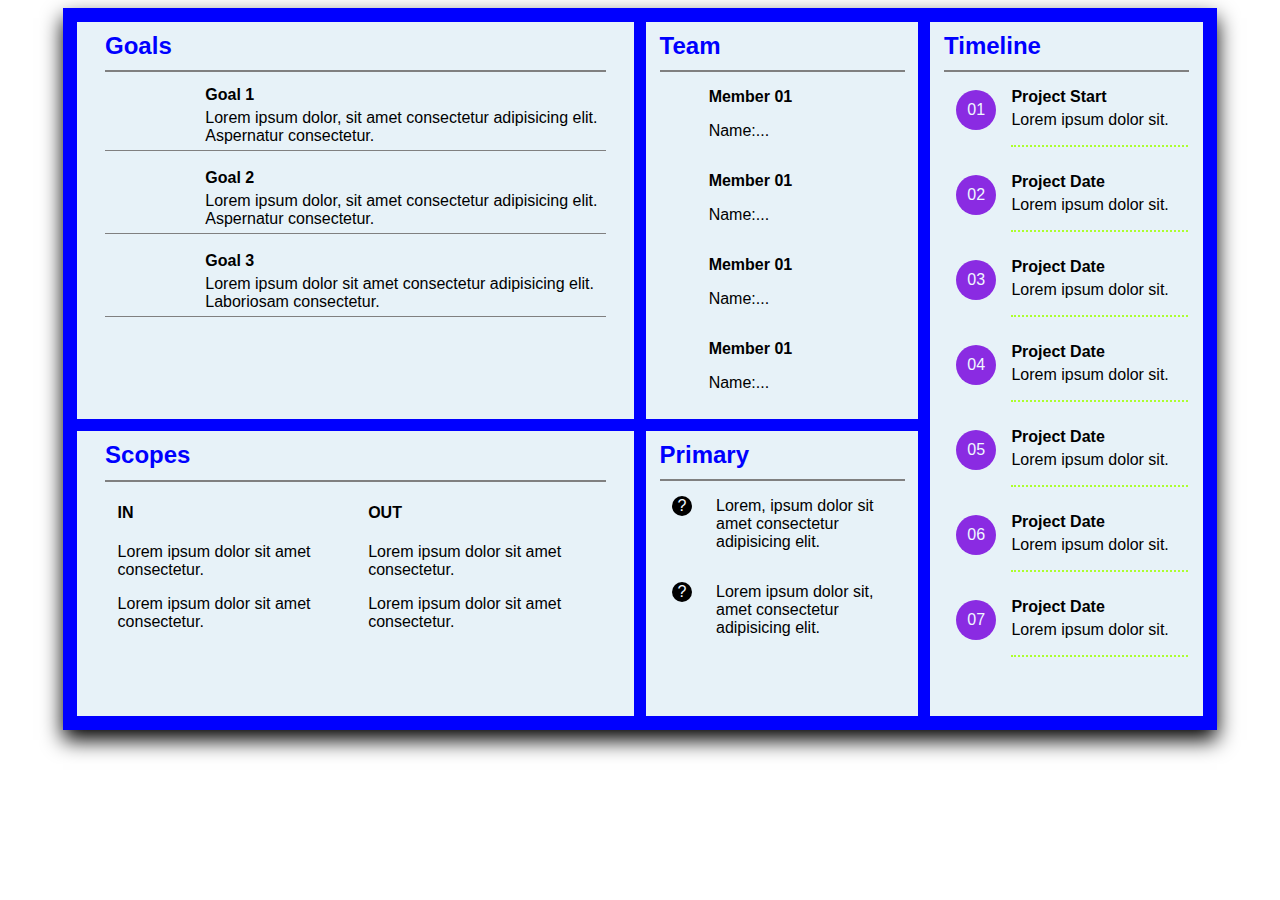
==== more.info/project.html @ 0619f74c "first commit" ====
<!DOCTYPE html>
<html lang="en">
  <head>
    <meta charset="UTF-8" />
    <meta name="viewport" content="width=device-width, initial-scale=1.0" />
    <link rel="stylesheet" href="../css/charter.css" />
    <title>Document</title>
  </head>
  <body>
    <div class="project">
      <div class="box box1">
        <h2 style="padding-left: 5%" class="heading">Goals</h2>

        <div class="goal">
          <div class="goal1 grid">
            <i class="fa-solid fa-flag"></i>
            <div class="item">
              <p style="margin-bottom: 5px">
                <strong>Goal 1</strong>
              </p>
              <p style="margin: 5px 0">
                Lorem ipsum dolor, sit amet consectetur adipisicing elit.
                Aspernatur consectetur.
              </p>
            </div>
          </div>
          <div class="goal2 grid">
            <i class="fa-solid fa-flag"></i>
            <div class="item">
              <p style="margin-bottom: 5px">
                <strong>Goal 2</strong>
              </p>
              <p style="margin: 5px 0 5px 0">
                Lorem ipsum dolor, sit amet consectetur adipisicing elit.
                Aspernatur consectetur.
              </p>
            </div>
          </div>
          <div class="goal3 grid">
            <i class="fa-solid fa-flag"></i>
            <div class="item">
              <p style="margin-bottom: 5px">
                <strong>Goal 3</strong>
              </p>
              <p style="margin: 5px 0 5px 0">
                Lorem ipsum dolor sit amet consectetur adipisicing elit.
                Laboriosam consectetur.
              </p>
            </div>
          </div>
        </div>
      </div>
      <div class="box box2">
        <h2 style="padding-left: 5%" class="heading">Team</h2>
        <div class="team">
          <div class="team-box">
            <i class="fa-solid fa-user"></i>
            <div class="team-box1">
              <p><strong>Member 01</strong></p>
              <p>Name:...</p>
            </div>
          </div>
          <div class="team-box">
            <i class="fa-solid fa-user"></i>
            <div class="team-box1">
              <p><strong>Member 01</strong></p>
              <p>Name:...</p>
            </div>
          </div>
          <div class="team-box">
            <i class="fa-solid fa-user"></i>
            <div class="team-box1">
              <p><strong>Member 01</strong></p>
              <p>Name:...</p>
            </div>
          </div>
          <div class="team-box">
            <i class="fa-solid fa-user"></i>
            <div class="team-box1">
              <p><strong>Member 01</strong></p>
              <p>Name:...</p>
            </div>
          </div>
        </div>
      </div>
      <div class="box box3">
        <h2 style="padding-left: 5%" class="heading">Timeline</h2>
        <div class="timeline">
          <div class="timeline-box">
            <span class="circle-box">01</span>
            <div class="time-box">
              <p style="margin-bottom: 5px"><strong>Project Start</strong></p>
              <p style="margin-top: 5px">Lorem ipsum dolor sit.</p>
            </div>
          </div>
          <div class="timeline-box">
            <span class="circle-box">02</span>
            <div class="time-box">
              <p style="margin-bottom: 5px"><strong>Project Date</strong></p>
              <p style="margin-top: 5px">Lorem ipsum dolor sit.</p>
            </div>
          </div>
          <div class="timeline-box">
            <span class="circle-box">03</span>
            <div class="time-box">
              <p style="margin-bottom: 5px"><strong>Project Date</strong></p>
              <p style="margin-top: 5px">Lorem ipsum dolor sit.</p>
            </div>
          </div>
          <div class="timeline-box">
            <span class="circle-box">04</span>
            <div class="time-box">
              <p style="margin-bottom: 5px"><strong>Project Date</strong></p>
              <p style="margin-top: 5px">Lorem ipsum dolor sit.</p>
            </div>
          </div>
          <div class="timeline-box">
            <span class="circle-box">05</span>
            <div class="time-box">
              <p style="margin-bottom: 5px"><strong>Project Date</strong></p>
              <p style="margin-top: 5px">Lorem ipsum dolor sit.</p>
            </div>
          </div>
          <div class="timeline-box">
            <span class="circle-box">06</span>
            <div class="time-box">
              <p style="margin-bottom: 5px"><strong>Project Date</strong></p>
              <p style="margin-top: 5px">Lorem ipsum dolor sit.</p>
            </div>
          </div>
          <div class="timeline-box">
            <span class="circle-box">07</span>
            <div class="time-box">
              <p style="margin-bottom: 5px"><strong>Project Date</strong></p>
              <p style="margin-top: 5px">Lorem ipsum dolor sit.</p>
            </div>
          </div>
        </div>
      </div>
      <div class="box box4">
        <h2 style="padding-left: 5%" class="heading">Scopes</h2>
        <div class="scopes">
          <div class="scopes-box">
            <h4>IN</h4>
            <p>Lorem ipsum dolor sit amet consectetur.</p>
            <p>Lorem ipsum dolor sit amet consectetur.</p>
          </div>
          <div class="scopes-box">
            <h4>OUT</h4>
            <p>Lorem ipsum dolor sit amet consectetur.</p>
            <p>Lorem ipsum dolor sit amet consectetur.</p>
          </div>
        </div>
      </div>
      <div class="box box5">
        <h2 style="padding-left: 5%" class="heading">Primary</h2>
        <div class="primary">
          <div class="primary-box">
            <div class="primary-span"><span class="primary-spa">?</span></div>
            <p>Lorem, ipsum dolor sit amet consectetur adipisicing elit.</p>
          </div>
          <div class="primary-box">
            <div class="primary-span"><span class="primary-spa">?</span></div>
            <p>Lorem ipsum dolor sit, amet consectetur adipisicing elit.</p>
          </div>
        </div>
      </div>
    </div>
  </body>
</html>
---- css/charter.css ----
* {
  font-family: sans-serif;
}
.project {
  width: 90%;
  background-color: #e7f2f8;
  margin: 0 auto;
  display: grid;
  grid-template-columns: 2fr 1fr 1fr;
  grid-template-rows: 58% 42%;
  border: 8px solid blue;
  align-content: center;
  box-shadow: 0 10px 20px 0;
}
.box {
  border: 6px solid blue;
}
.box3 {
  grid-column: 3/4;
  grid-row: 1/3;
}
.goal {
  width: 90%;
  margin: 5% auto;
  display: grid;
  row-gap: 1%;
  border-top: 2px solid gray;
  align-content: center;
  margin-top: 10px;
}
.grid {
  display: grid;
  grid-template-columns: 20% 80%;

  align-items: center;
  border-bottom: 1px solid gray;
}
.fa-flag {
  padding: 30% 0 30% 30%;
}

.team {
  width: 90%;

  margin: 0 auto 25%;
  display: grid;
  border-top: 2px solid gray;
  align-content: center;
}
.team-box {
  display: grid;
  grid-template-columns: 20% 80%;
  align-items: center;
  /* height: 20%; */
}
.fa-user {
  padding: 0 0 35% 30%;
}

.timeline {
  display: grid;
  width: 90%;
  margin: 0 auto 3%;
  border-top: 2px solid gray;
  row-gap: 10px;
}
.timeline-box {
  display: grid;
  grid-template-columns: 20% 80%;
  align-items: center;
  column-gap: 5%;
  width: 90%;
  margin: 0 auto;
}

.circle-box {
  width: 40px;
  height: 40px;
  background-color: blueviolet;
  border-radius: 50%;
  display: flex;
  justify-content: center;
  align-items: center;
  color: aliceblue;
}
.time-box {
  border-bottom: 2px dotted greenyellow;
}
.scopes {
  display: grid;
  grid-template-columns: repeat(2, 1fr);
  width: 90%;
  margin: 2% auto;
  border-top: 2px solid gray;
}
.scopes-box {
  width: 90%;
  margin: 0 auto;
}

.primary {
  width: 90%;
  margin: 2% auto;
  display: grid;
  border-top: 2px solid gray;
}
.primary-box {
  display: grid;
  grid-template-columns: 20% 80%;
  width: 90%;
  margin: 0 auto;
  align-items: baseline;
}
.primary-spa {
  width: 20px;
  height: 20px;
  background-color: black;
  color: aliceblue;
  display: flex;
  justify-content: center;
  align-items: center;
  border-radius: 50%;
}

.heading {
  margin: 10px auto;
  color: blue;
}

/* Màn hình tablet */
@media (min-width: 768px) and (max-width: 992px) {
  .project {
    display: flex;
    flex-direction: column;
    width: 70%;
    margin: 0 auto;
  }
  .team {
    margin: 0 auto;
  }
  .box1 {
    order: 1;
  }
  .box4 {
    order: 2;
  }
  .box2 {
    order: 3;
  }
  .box5 {
    order: 4;
  }
  .box3 {
    order: 5;
  }
  .grid {
    display: flex;
    flex-direction: column;
    justify-content: center;

    /* margin-bottom: 30px; */
  }
  .fa-flag {
    padding: 0;
    margin-top: 30px;
    font-size: 25px;
  }
  .item {
    width: 95%;
  }

  /* phần scopes */
  .scopes {
    display: flex;
    flex-direction: column;
    width: 90%;
  }
  .scopes-box {
    width: 95%;
  }

  /* phần team */
  .team-box {
    display: block;
  }
  .fa-user {
    padding: 0;
    display: flex;
    justify-content: center;
    margin-top: 2%;
    font-size: 20px;
  }
  .team-box1 {
    width: 95%;
    margin: 0 auto;
  }

  /* phần primary */
  .primary-box {
    display: block;
    width: 95%;
    margin: 3% auto 0;
  }
  .primary-span {
    display: flex;
    justify-content: center;
  }

  /* phần timeline */
  .timeline-box {
    display: block;
    width: 95%;
    margin: 3% auto;
  }
}

/* Màn hình mobile */
@media (max-width: 767.9px) {
  .project {
    display: flex;
    flex-direction: column;
    width: 70%;
    margin: 0 auto;
  }
  .team {
    margin: 0 auto;
  }
  .box1 {
    order: 1;
  }
  .box4 {
    order: 2;
  }
  .box2 {
    order: 3;
  }
  .box5 {
    order: 4;
  }
  .box3 {
    order: 5;
  }
  .grid {
    display: flex;
    flex-direction: column;
    justify-content: center;
    align-items: center;

    /* margin-bottom: 30px; */
  }
  .fa-flag {
    padding: 0;
    margin-top: 30px;
    font-size: 25px;
  }
  .item {
    width: 95%;
  }

  /* phần scopes */
  .scopes {
    display: flex;
    flex-direction: column;
    width: 90%;
  }
  .scopes-box {
    width: 95%;
  }

  /* phần team */
  .team-box {
    display: block;
  }
  .fa-user {
    padding: 0;
    display: flex;
    justify-content: center;
    margin-top: 2%;
    font-size: 20px;
  }
  .team-box1 {
    width: 95%;
    margin: 0 auto;
  }

  /* phần primary */
  .primary-box {
    display: block;
    width: 95%;
    margin: 3% auto 0;
  }
  .primary-span {
    display: flex;
    justify-content: center;
  }

  /* phần timeline */
  .timeline-box {
    display: block;
    width: 95%;
    margin: 3% auto;
  }
}
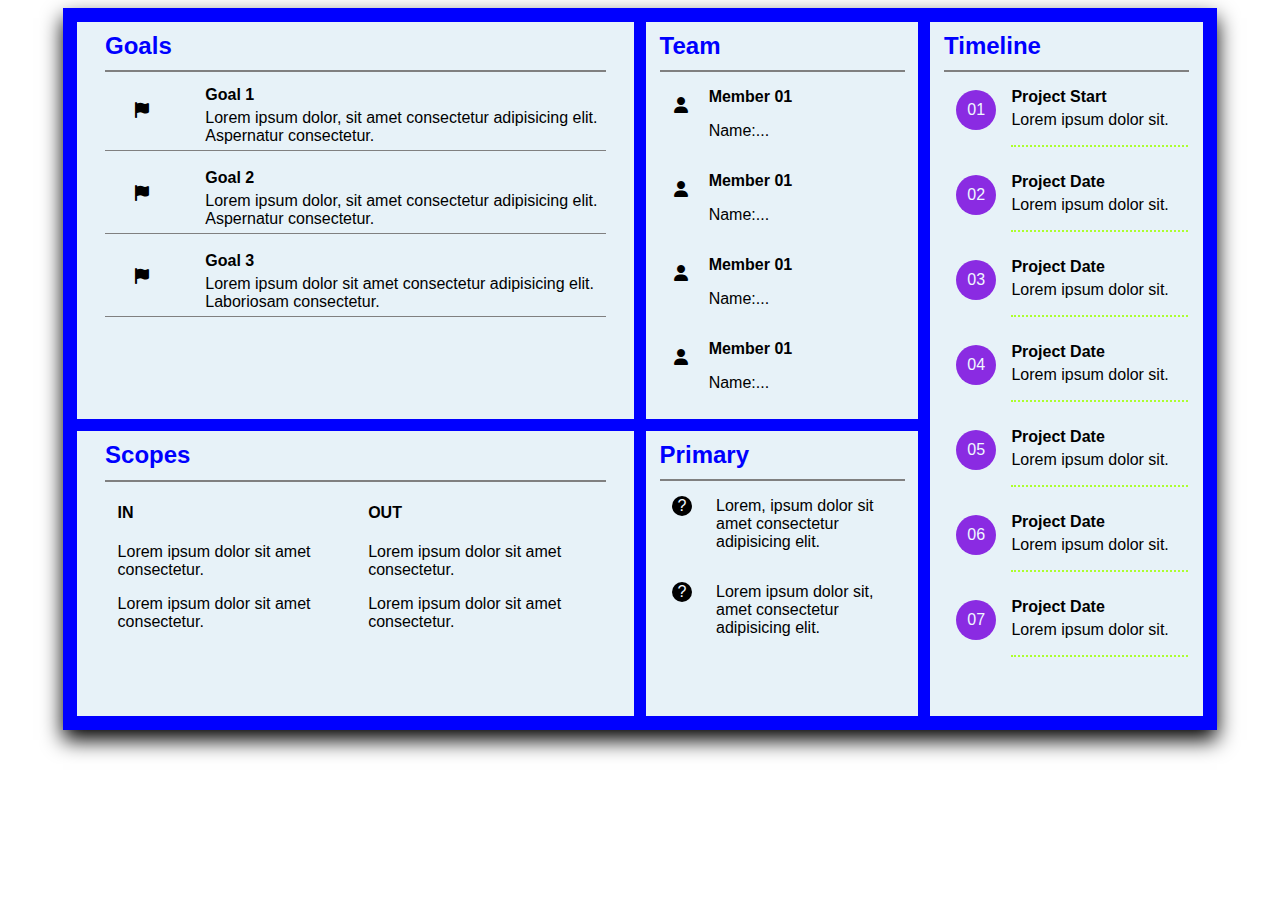
==== commit 4a1e31dd: "lân 3" ====
--- a/more.info/project.html
+++ b/more.info/project.html
@@ -3,6 +3,10 @@
   <head>
     <meta charset="UTF-8" />
     <meta name="viewport" content="width=device-width, initial-scale=1.0" />
+    <link
+      rel="stylesheet"
+      href="https://cdnjs.cloudflare.com/ajax/libs/font-awesome/6.7.2/css/all.min.css"
+    />
     <link rel="stylesheet" href="../css/charter.css" />
     <title>Document</title>
   </head>
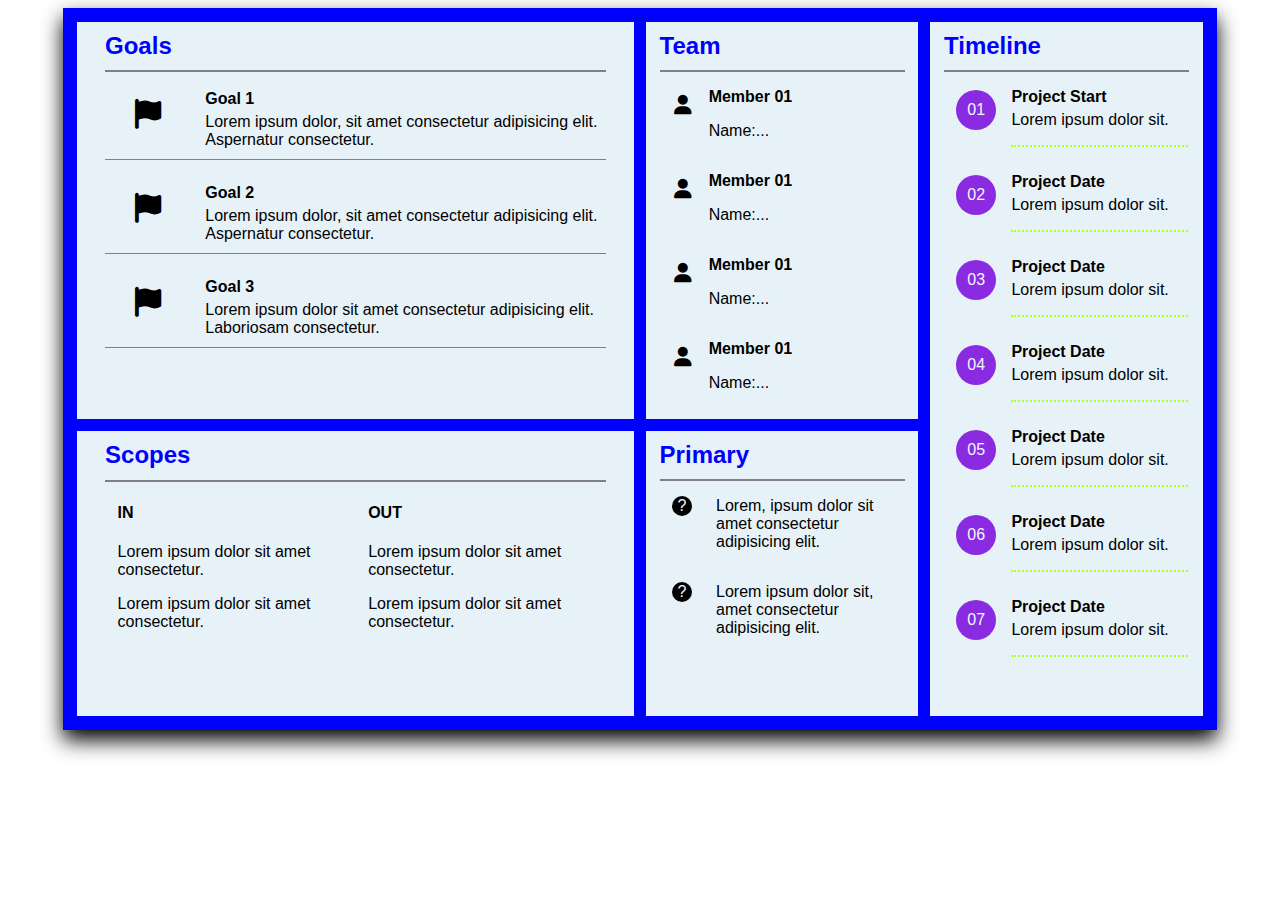
==== commit 77aa3bb0: "sửa đổi lần 3" ====
--- a/more.info/project.html
+++ b/more.info/project.html
@@ -17,7 +17,7 @@
 
         <div class="goal">
           <div class="goal1 grid">
-            <i class="fa-solid fa-flag"></i>
+            <i class="fa-solid fa-flag" style="font-size: 30px"></i>
             <div class="item">
               <p style="margin-bottom: 5px">
                 <strong>Goal 1</strong>
@@ -29,7 +29,7 @@
             </div>
           </div>
           <div class="goal2 grid">
-            <i class="fa-solid fa-flag"></i>
+            <i class="fa-solid fa-flag" style="font-size: 30px"></i>
             <div class="item">
               <p style="margin-bottom: 5px">
                 <strong>Goal 2</strong>
@@ -41,7 +41,7 @@
             </div>
           </div>
           <div class="goal3 grid">
-            <i class="fa-solid fa-flag"></i>
+            <i class="fa-solid fa-flag" style="font-size: 30px"></i>
             <div class="item">
               <p style="margin-bottom: 5px">
                 <strong>Goal 3</strong>
@@ -58,28 +58,28 @@
         <h2 style="padding-left: 5%" class="heading">Team</h2>
         <div class="team">
           <div class="team-box">
-            <i class="fa-solid fa-user"></i>
+            <i class="fa-solid fa-user" style="font-size: 20px"></i>
             <div class="team-box1">
               <p><strong>Member 01</strong></p>
               <p>Name:...</p>
             </div>
           </div>
           <div class="team-box">
-            <i class="fa-solid fa-user"></i>
+            <i class="fa-solid fa-user" style="font-size: 20px"></i>
             <div class="team-box1">
               <p><strong>Member 01</strong></p>
               <p>Name:...</p>
             </div>
           </div>
           <div class="team-box">
-            <i class="fa-solid fa-user"></i>
+            <i class="fa-solid fa-user" style="font-size: 20px"></i>
             <div class="team-box1">
               <p><strong>Member 01</strong></p>
               <p>Name:...</p>
             </div>
           </div>
           <div class="team-box">
-            <i class="fa-solid fa-user"></i>
+            <i class="fa-solid fa-user" style="font-size: 20px"></i>
             <div class="team-box1">
               <p><strong>Member 01</strong></p>
               <p>Name:...</p>
